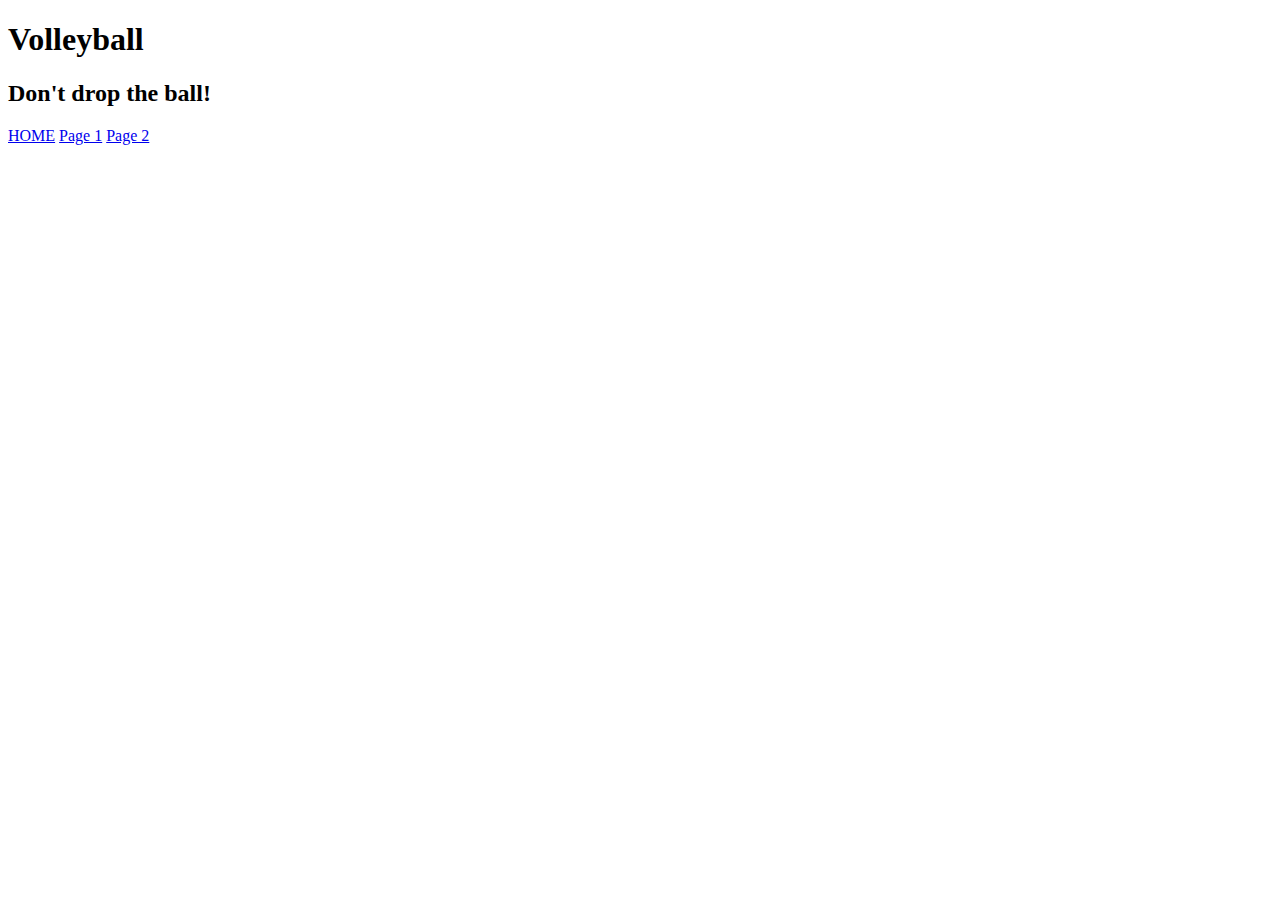
==== index.html @ 6ef50660 "Initial commit" ====
<!DOCTYPE html>
<html>
  <head>

    <title>Home</title>
    <link rel="stylesheet" href="style.css" />
    <script defer src="main.js"></script>
  </head>
  <body>
    <h1>Volleyball</h1>
    <h2>Don't drop the ball!</h2>



    <a href="index.html">HOME</a>
    <a href="page1.html">Page 1</a>
    <a href="page2.html">Page 2</a>


  </body>
</html>
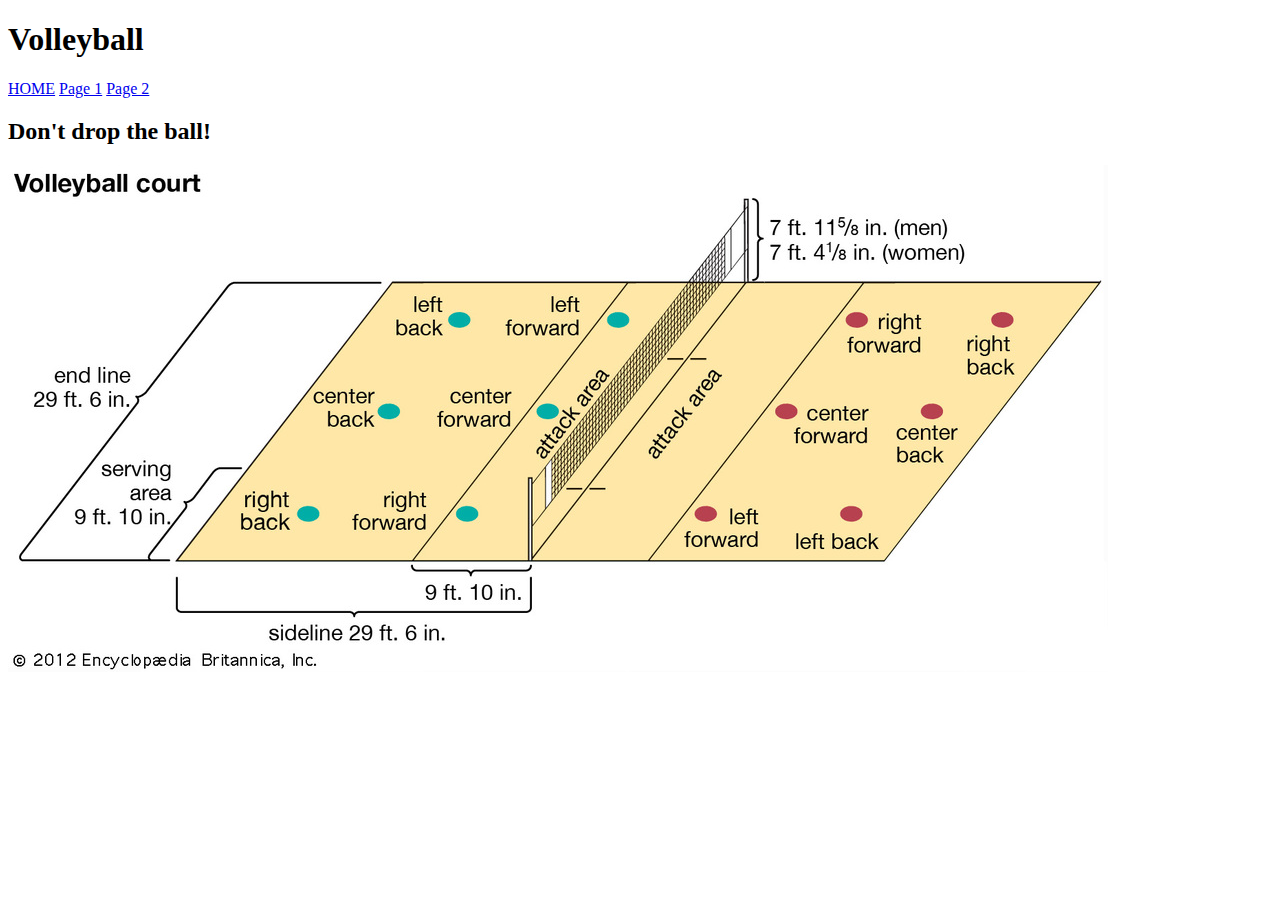
==== commit a2616ecd: "sept 14 half of css" ====
--- a/index.html
+++ b/index.html
@@ -5,10 +5,11 @@
     <title>Home</title>
     <link rel="stylesheet" href="style.css" />
     <script defer src="main.js"></script>
+    <link href="style.css" rel="stylesheet" type="text/css" />
   </head>
   <body>
     <h1>Volleyball</h1>
-    <h2>Don't drop the ball!</h2>
+   
 
 
 
@@ -16,6 +17,7 @@
     <a href="page1.html">Page 1</a>
     <a href="page2.html">Page 2</a>
 
-
-  </body>
+ <h2>Don't drop the ball!</h2>
+ <img src="img/court outline.jpg">
+</body>
 </html>
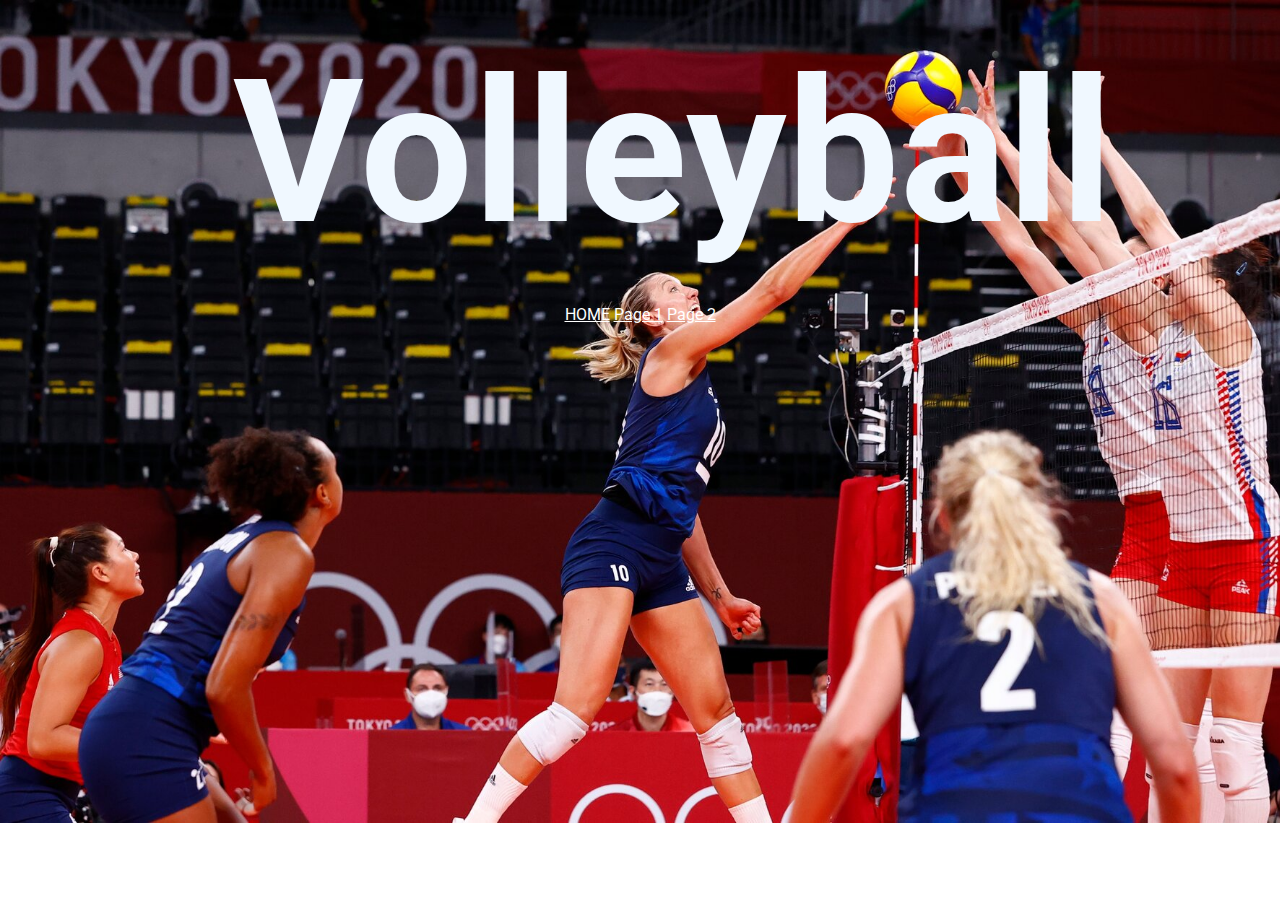
==== commit f03ab7d1: "index css finish" ====
--- a/index.html
+++ b/index.html
@@ -3,21 +3,26 @@
   <head>
 
     <title>Home</title>
-    <link rel="stylesheet" href="style.css" />
+    <link rel="stylesheet" href="css/style.css" />
     <script defer src="main.js"></script>
-    <link href="style.css" rel="stylesheet" type="text/css" />
+    <link rel="preconnect" href="https://fonts.googleapis.com">
+<link rel="preconnect" href="https://fonts.gstatic.com" crossorigin>
+<link href="https://fonts.googleapis.com/css2?family=Roboto:ital,wght@0,100;0,300;1,100;1,300&display=swap" rel="stylesheet">
+<link rel="preconnect" href="https://fonts.googleapis.com">
+<link rel="preconnect" href="https://fonts.gstatic.com" crossorigin>
+<link href="https://fonts.googleapis.com/css2?family=Nabla&family=Roboto:ital,wght@0,100;0,300;1,100;1,300&display=swap" rel="stylesheet">
+
+   
   </head>
   <body>
     <h1>Volleyball</h1>
    
-
-
-
     <a href="index.html">HOME</a>
     <a href="page1.html">Page 1</a>
     <a href="page2.html">Page 2</a>
 
- <h2>Don't drop the ball!</h2>
- <img src="img/court outline.jpg">
+
+ 
+
 </body>
 </html>
--- a/css/style.css
+++ b/css/style.css
@@ -0,0 +1,37 @@
+/* CSS Style Sheet */
+html {
+   background-image: url(../img/intro2..jpg);
+   background-size:1300px;
+   background-repeat:no-repeat;
+
+   font-family:'Roboto', sans-serif;
+   
+   text-align: center;
+
+}
+
+
+
+h1{
+    color:aliceblue;
+    font-size:200px;
+    margin:25px;
+    padding:10px 200px;
+  
+}
+  
+h2{
+    color:aliceblue;
+    font-size:75px;
+   margin:30px;
+    padding:10px 200px;
+}
+
+a {
+    color:white;
+    
+}
+a:hover{
+    color: red;
+    cursor:grab
+}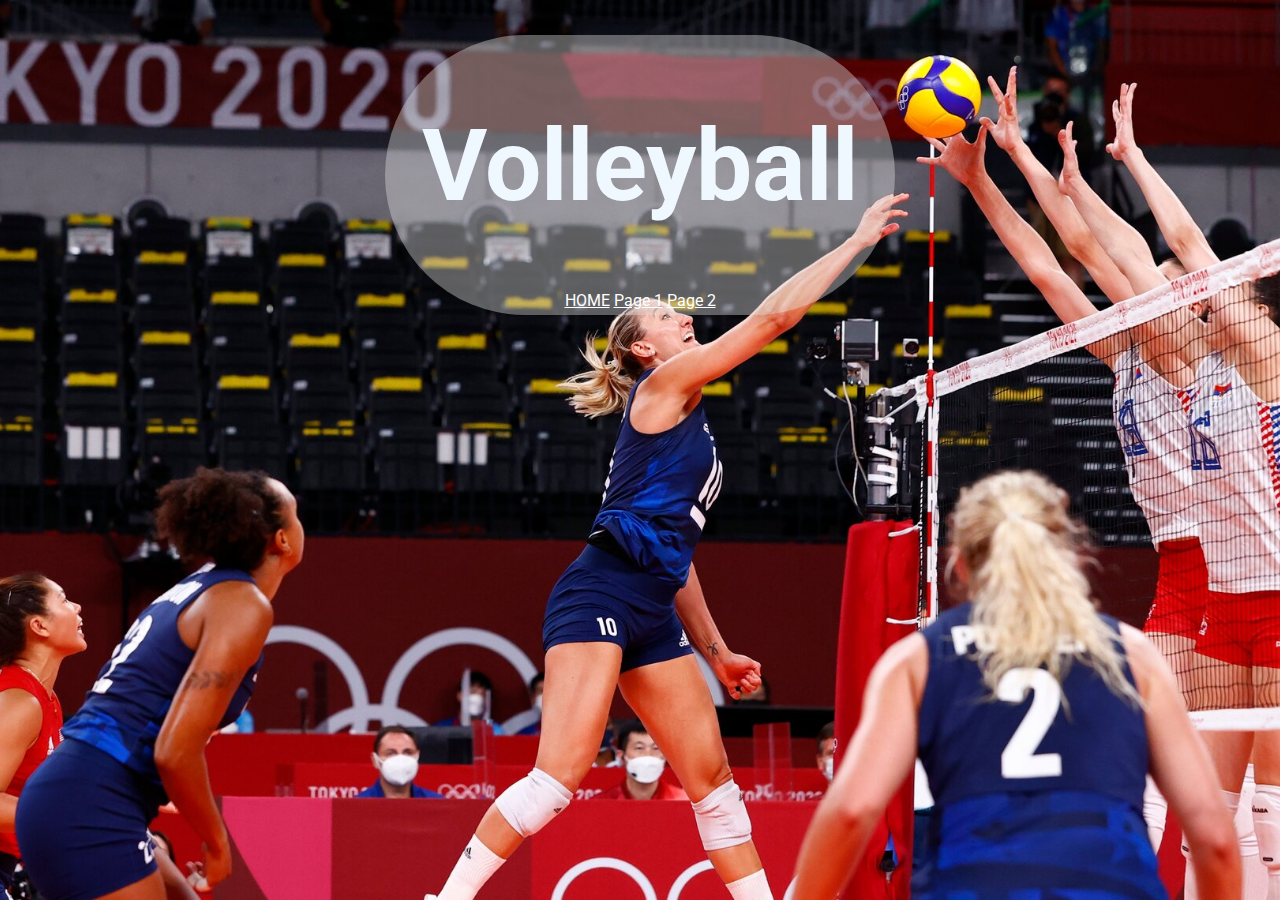
==== commit f8e34905: "backgorund transparency" ====
--- a/index.html
+++ b/index.html
@@ -6,14 +6,15 @@
     <link rel="stylesheet" href="css/style.css" />
     <script defer src="main.js"></script>
     <link rel="preconnect" href="https://fonts.googleapis.com">
-<link rel="preconnect" href="https://fonts.gstatic.com" crossorigin>
-<link href="https://fonts.googleapis.com/css2?family=Roboto:ital,wght@0,100;0,300;1,100;1,300&display=swap" rel="stylesheet">
-<link rel="preconnect" href="https://fonts.googleapis.com">
-<link rel="preconnect" href="https://fonts.gstatic.com" crossorigin>
-<link href="https://fonts.googleapis.com/css2?family=Nabla&family=Roboto:ital,wght@0,100;0,300;1,100;1,300&display=swap" rel="stylesheet">
+    <link rel="preconnect" href="https://fonts.gstatic.com" crossorigin>
+    <link href="https://fonts.googleapis.com/css2?family=Roboto:ital,wght@0,100;0,300;1,100;1,300&display=swap" rel="stylesheet">
+    <link rel="preconnect" href="https://fonts.googleapis.com">
+    <link rel="preconnect" href="https://fonts.gstatic.com" crossorigin>
+    <link href="https://fonts.googleapis.com/css2?family=Nabla&family=Roboto:ital,wght@0,100;0,300;1,100;1,300&display=swap" rel="stylesheet">
 
    
   </head>
+  
   <body>
     <h1>Volleyball</h1>
    
--- a/css/style.css
+++ b/css/style.css
@@ -1,22 +1,25 @@
 /* CSS Style Sheet */
 html {
-   background-image: url(../img/intro2..jpg);
-   background-size:1300px;
-   background-repeat:no-repeat;
-
+   background: url(../img/intro2..jpg) no-repeat center fixed;
+   background-size:cover;
    font-family:'Roboto', sans-serif;
-   
    text-align: center;
 
 }
 
-
+body{
+    background-color:rgba(225, 225, 225, 0.4);
+    width:500px;
+    margin:35px auto;
+    text-align:center;
+    padding:5px 5px;
+    border-radius:355px;
+}
 
 h1{
     color:aliceblue;
-    font-size:200px;
-    margin:25px;
-    padding:10px 200px;
+    font-size:100px;
+    
   
 }
   
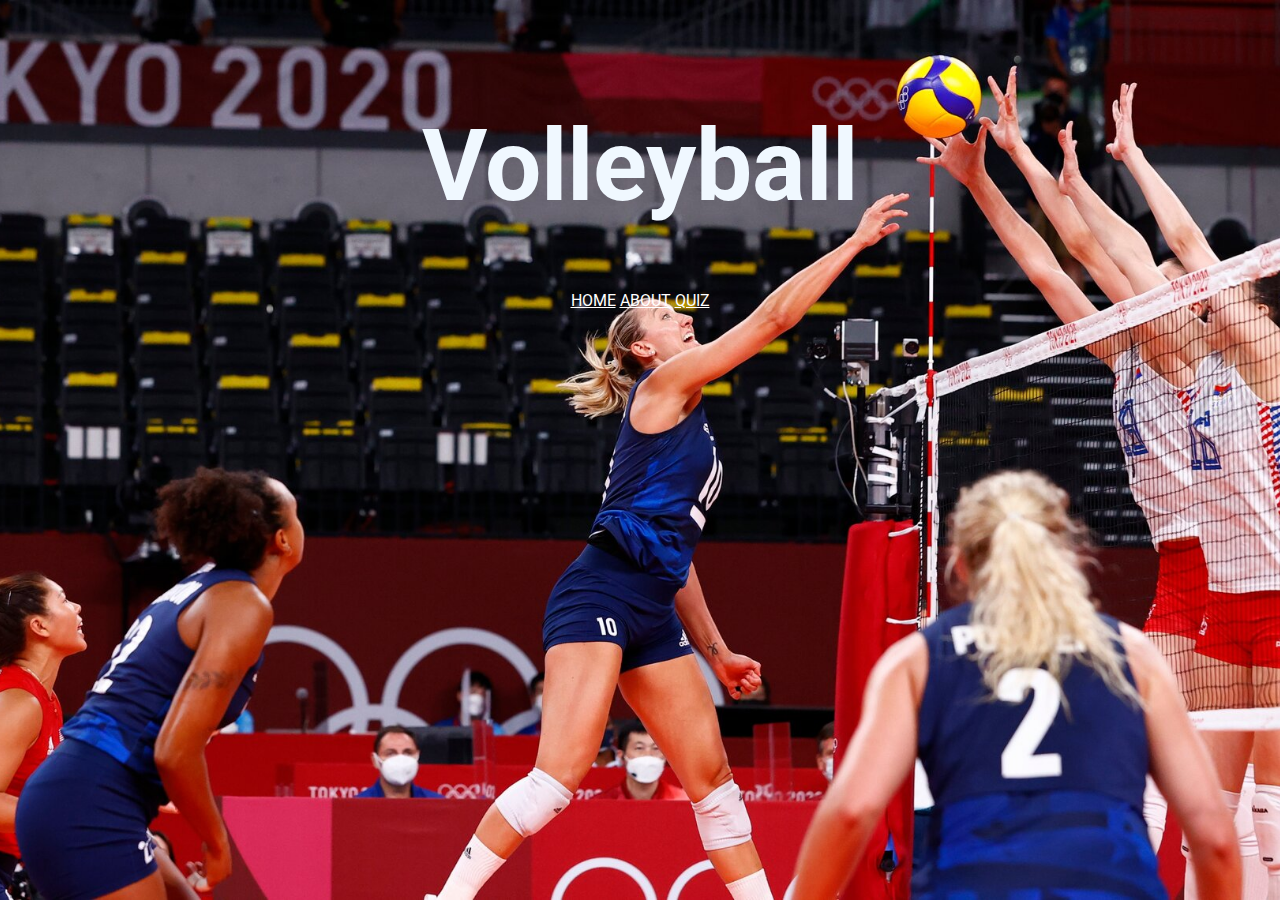
==== commit 3d81878e: "finsiosh!" ====
--- a/index.html
+++ b/index.html
@@ -19,8 +19,8 @@
     <h1>Volleyball</h1>
    
     <a href="index.html">HOME</a>
-    <a href="page1.html">Page 1</a>
-    <a href="page2.html">Page 2</a>
+    <a href="page1.html">ABOUT</a>
+    <a href="page2.html">QUIZ</a>
 
 
  
--- a/css/style.css
+++ b/css/style.css
@@ -8,12 +8,12 @@
 }
 
 body{
-    background-color:rgba(225, 225, 225, 0.4);
+
     width:500px;
     margin:35px auto;
     text-align:center;
     padding:5px 5px;
-    border-radius:355px;
+    border-radius:35px;
 }
 
 h1{
